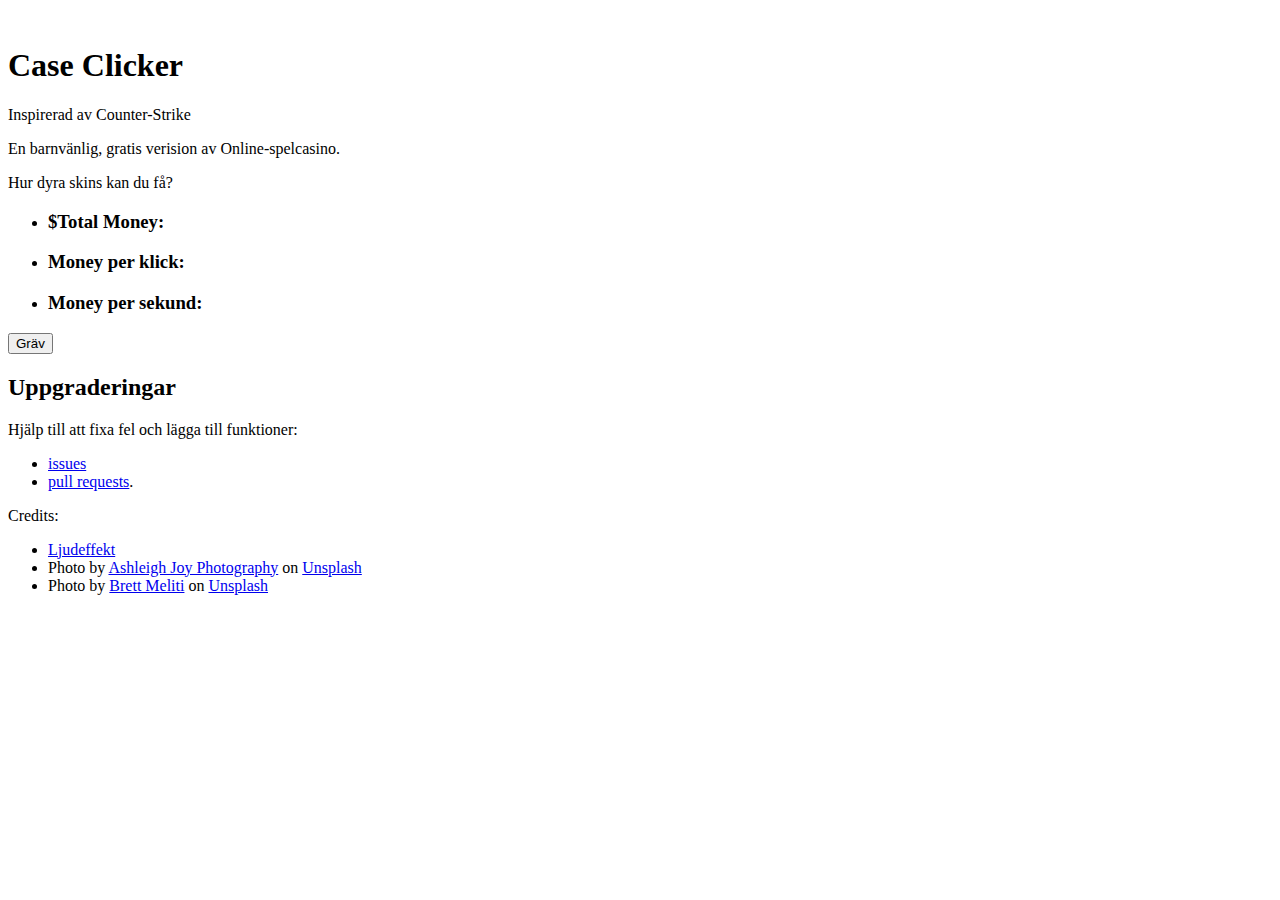
==== index.html @ 8022399f "Börjat spara bilder och ändrade texten efter min planering." ====
<!DOCTYPE html>
<html lang="sv">

<head>
    <meta charset="UTF-8">
    <meta http-equiv="X-UA-Compatible" content="IE=edge">
    <meta name="viewport" content="width=device-width, initial-scale=1.0">
    <link rel="stylesheet" href="css/reset.css">
    <link rel="stylesheet" href="css/style.css">
    <title>Fossiljägaren - Clicker exempel</title>
</head>

<body>
    <audio id="swoosh" src="audio/607251__d4xx__swoosh-2.wav"></audio>
    <header class="hero">
        <picture>
            <source srcset="img/ashleigh-joy-photography-uyRku9KF2N8-unsplash-resize-s.jpg">
            <source srcset="img/ashleigh-joy-photography-uyRku9KF2N8-unsplash-resize.jpg">
            <source srcset="img/ashleigh-joy-photography-uyRku9KF2N8-unsplash-resize.webp">
            <source srcset="img/ashleigh-joy-photography-uyRku9KF2N8-unsplash-resize-s.webp">
            <img src="img/ashleigh-joy-photography-uyRku9KF2N8-unsplash-resize.jpg" alt="">
        </picture>
        <div class="hero-gradient"></div>
        <div class="container hero-content">
            <h1>Case Clicker</h1>
            <div class="lead">
                <p>Inspirerad av Counter-Strike</p>
                <p>En barnvänlig, gratis verision av Online-spelcasino.</p>
                <p>Hur dyra skins kan du få?</p>
            </div>
        </div>
    </header>
    <main class="container">
        <article class="game">
            <div class="game-hud">
                <ul class="game-currency">
                    <li class="item">
                        <h3>$Total Money: <span id="money"></span></h3>
                    </li>
                    <li class="item">
                        <h3>Money per klick: <span id="mpc"></span></h3>
                    </li>
                    <li class="item">
                        <h3>Money per sekund: <span id="mps"></span></h3>
                    </li>
                </ul>
                <div class="game-controls">
                    <button id="game-button">Gräv</button>
                </div>
            </div>
            <div class="w-100">
                <h2>Uppgraderingar</h2>
                <div id="upgradelist"></div>
            </div>
        </article>
    </main>
    <div id="msgbox"></div>
    <footer class="container footer">
        <div>
            <p>Hjälp till att fixa fel och lägga till funktioner:</p>
            <ul>
                <li>
                    <a href="https://github.com/jensnti/clicker/issues">issues</a>
                </li>
                <li>
                    <a href="https://github.com/jensnti/clicker/pulls">pull requests</a>.
                </li>
            </ul>
        </div>
        <div>
            <p>Credits:</p>
            <ul>
                <li>
                    <a href="https://freesound.org/s/607251/">Ljudeffekt</a>
                </li>
                <li>
                    Photo by <a
                        href="https://unsplash.com/@ashleighjoyphotography?utm_source=unsplash&utm_medium=referral&utm_content=creditCopyText">Ashleigh
                        Joy Photography</a> on <a
                        href="https://unsplash.com/photos/uyRku9KF2N8?utm_source=unsplash&utm_medium=referral&utm_content=creditCopyText">Unsplash</a>
                </li>
                <li>
                    Photo by <a
                        href="https://unsplash.com/es/@bmeliti?utm_source=unsplash&utm_medium=referral&utm_content=creditCopyText">Brett
                        Meliti</a> on <a
                        href="https://unsplash.com/photos/RgkYMfFopIA?utm_source=unsplash&utm_medium=referral&utm_content=creditCopyText">Unsplash</a>
                </li>
            </ul>
        </div>
    </footer>
    <script src="js/clicker.js"></script>
</body>

</html>
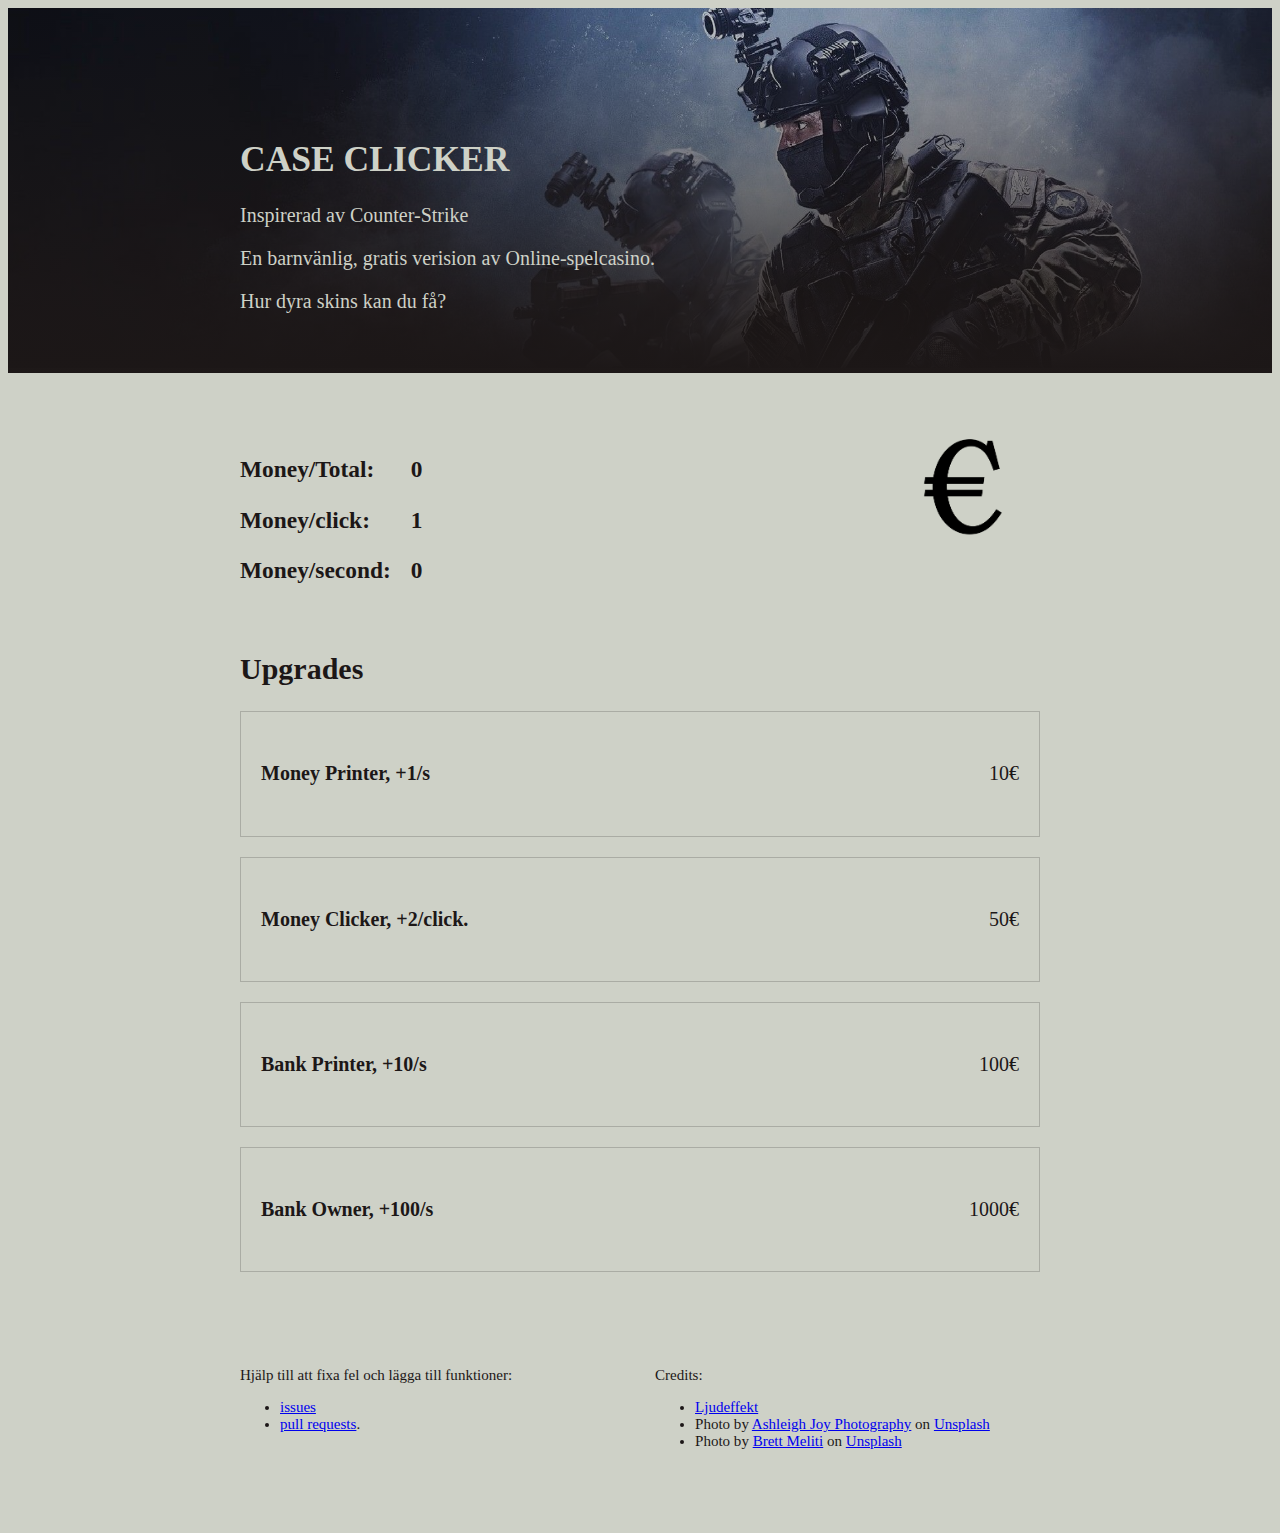
==== commit f75b90b9: "wip" ====
--- a/index.html
+++ b/index.html
@@ -7,14 +7,14 @@
     <meta name="viewport" content="width=device-width, initial-scale=1.0">
     <link rel="stylesheet" href="css/reset.css">
     <link rel="stylesheet" href="css/style.css">
-    <title>Fossiljägaren - Clicker exempel</title>
+    <title>Case mf Clicker</title>
 </head>
 
 <body>
     <audio id="swoosh" src="audio/607251__d4xx__swoosh-2.wav"></audio>
     <header class="hero">
         <picture>
-            <source srcset="img/ashleigh-joy-photography-uyRku9KF2N8-unsplash-resize-s.jpg">
+            <source srcset="img/1.jpg">
             <source srcset="img/ashleigh-joy-photography-uyRku9KF2N8-unsplash-resize.jpg">
             <source srcset="img/ashleigh-joy-photography-uyRku9KF2N8-unsplash-resize.webp">
             <source srcset="img/ashleigh-joy-photography-uyRku9KF2N8-unsplash-resize-s.webp">
@@ -35,21 +35,21 @@
             <div class="game-hud">
                 <ul class="game-currency">
                     <li class="item">
-                        <h3>$Total Money: <span id="money"></span></h3>
+                        <h3>Money/Total: <span id="money"></span></h3>
                     </li>
                     <li class="item">
-                        <h3>Money per klick: <span id="mpc"></span></h3>
+                        <h3>Money/click: <span id="mpc"></span></h3>
                     </li>
                     <li class="item">
-                        <h3>Money per sekund: <span id="mps"></span></h3>
+                        <h3>Money/second: <span id="mps"></span></h3>
                     </li>
                 </ul>
                 <div class="game-controls">
-                    <button id="game-button">Gräv</button>
+                    <button id="game-button"></button>
                 </div>
             </div>
             <div class="w-100">
-                <h2>Uppgraderingar</h2>
+                <h2>Upgrades</h2>
                 <div id="upgradelist"></div>
             </div>
         </article>
--- a/css/style.css
+++ b/css/style.css
@@ -0,0 +1,240 @@
+/* @link https://utopia.fyi/type/calculator?c=320,18,1.2,1240,20,1.333,5,2,&s=0.75|0.5|0.25,1.5|2|3|4|6,s-l&g=s,l,xl,12 */
+/* @link https://utopia.fyi/space/calculator?c=320,18,1.2,1240,20,1.333,5,2,&s=0.75|0.5|0.25,1.5|2|3|4|6,s-l&g=s,l,xl,12 */
+
+:root {
+    --color-lighter: hsl(80, 10%, 90%);
+    --color-light: hsl(80, 10%, 80%);
+    --color-dark: hsl(360, 10%, 10%);
+    --color-dark-transparent: hsla(360, 10%, 10%, 0.2);
+
+    --step--1: clamp(0.94rem, calc(0.94rem + 0vw), 0.94rem);
+    --step-0: clamp(1.13rem, calc(1.08rem + 0.22vw), 1.25rem);
+    --step-1: clamp(1.35rem, calc(1.24rem + 0.55vw), 1.67rem);
+    --step-2: clamp(1.62rem, calc(1.41rem + 1.05vw), 2.22rem);
+
+    --space-xs-s: clamp(0.88rem, calc(0.74rem + 0.65vw), 1.25rem);
+    --space-s-m: clamp(1.13rem, calc(0.86rem + 1.3vw), 1.88rem);
+    --space-m-l: clamp(1.69rem, calc(1.4rem + 1.41vw), 2.5rem);
+    --space-l-xl: clamp(2.25rem, calc(1.73rem + 2.61vw), 3.75rem);
+
+    --space-2xl-3xl: clamp(4.5rem, calc(3.46rem + 5.22vw), 7.5rem);
+
+    --space-4xl-5xl: clamp(7.88rem, calc(7.14rem + 3.7vw), 10rem);
+}
+
+body {
+    background-color: var(--color-light);
+    color: var(--color-dark);
+    font-family: sans-serif;
+    font-size: var(--step-0);
+    font-family: Georgia, 'Times New Roman', Times, serif;
+}
+
+h1 {
+    font-size: var(--step-2);
+    text-transform: uppercase;
+    font-weight: 700;
+    max-width: 20ch;
+    font-family: Georgia, 'Times New Roman', Times, serif;
+}
+
+/* göm audio, används för att preloada ljudet */
+audio {
+    display: none;
+}
+
+.container {
+    width: min(80ch, 100vw - var(--space-l-xl));
+    margin-inline: auto;
+}
+
+.footer {
+    --min: 30ch;
+
+    margin-top: auto;
+    padding: var(--space-l-xl) 0;
+    display: grid;
+    grid-template-columns: repeat(auto-fit, minmax(min(100%, var(--min)), 1fr));
+    gap: var(--space-s-m);
+}
+.footer > * {
+    font-size: var(--step--1);
+}
+.hero {
+    display: grid;
+    grid-template-areas: 'stack';
+}
+
+.hero-gradient {
+    grid-area: stack;
+    place-self: end;
+    width: 100%;
+    height: 100%;
+    background: linear-gradient(
+        0deg,
+        var(--color-dark),
+        var(--color-dark-transparent)
+    );
+}
+
+.hero > picture {
+    place-self: center;
+    grid-area: stack;
+    width: 100%;
+    height: 100%;
+}
+
+.hero img {
+    width: 100%;
+    height: 40vh;
+    aspect-ratio: 16/9;
+    object-fit: cover;
+}
+
+.hero-content {
+    grid-area: stack;
+    place-self: end;
+    padding: var(--space-m-l) 0;
+    color: var(--color-light);
+}
+
+@media (max-width: 30rem) {
+    .lead {
+        display: none;
+    }
+    .hero > picture {
+        max-height: 15vh;
+    }
+}
+
+.game {
+    margin-top: var(--space-m-l);
+}
+
+/* flex och space between ordnar layouten för speldata och knappen på desktop */
+.game-hud {
+    display: flex;
+    justify-content: space-between;
+}
+
+.game-currency {
+    list-style: none;
+    padding: 0;
+}
+
+/* game-currency är en lista med list items */
+.item > h3 {
+    display: flex;
+    justify-content: space-between;
+    gap: var(--space-xs-s);
+}
+
+@media (max-width: 30rem) {
+    .game-hud {
+        flex-direction: column-reverse;
+    }
+    .game-controls {
+        place-self: center;
+    }
+}
+
+/* för spelelementet används #id som selektor för att skapa css reglerna */
+#game-button {
+    width: var(--space-4xl-5xl);
+    height: var(--space-4xl-5xl);
+    font-size: var(--step-2);
+    background: url('../img/euro.png');
+    background-size: cover;
+    background-position: center;
+    border: 2px solid transparent;
+    color: var(--color-light);
+    text-transform: uppercase;
+    font-weight: 700;
+    cursor: pointer;
+}
+
+#game-button:hover {
+    border-color: var(--color-dark-transparent);
+}
+
+#game-button:active {
+    border-color: var(--color-dark);
+    background-color: var(--color-dark-transparent);
+}
+
+/* #msgbox är elementet som visar sidans toasts, popupmeddelanden
+* fixed fungerar liknande absolute för att positionera element på ett fast ställe
+* vi använder måttet vmin som skalas efter webbläsarens storlek
+*/
+#msgbox {
+    position: fixed;
+    right: 2vmin;
+    bottom: 2vmin;
+    min-width: 16rem;
+}
+
+#msgbox > p {
+    margin-bottom: var(--space-xs-s);
+    padding: var(--space-xs-s);
+}
+
+/* de här klasserna används för att bestämma stilen på de olika storternas
+ * meddelanden. Javascript används för att lägga till stilen på meddelandet
+ */
+.warning {
+    background-color: palevioletred;
+}
+
+.success {
+    background-color: mediumspringgreen;
+}
+
+.achievement {
+    color: var(--color-light);
+    background-color: rebeccapurple;
+}
+
+/* dessa kort används för spelets uppgraderingar 
+ * lägg märke till padding och margin för att ge elementen lite luft och 
+ * skapa en mer lättläst struktur
+ */
+.card {
+    display: flex;
+    justify-content: space-between;
+    cursor: pointer;
+    border: 1px solid var(--color-dark-transparent);
+    margin: var(--space-xs-s) 0;
+    padding: var(--space-s-m) var(--space-xs-s);
+}
+
+.card:hover {
+    background-color: var(--color-lighter);
+}
+
+.card p:not(.title) {
+    text-align: end;
+}
+/* klassen används på kortets titel, font-weight: 600 gör fonten fetare, en normal
+ * font vikt är oftast 400
+ */
+.title {
+    font-weight: 600;
+}
+
+/* animation och klass för att blinka texten */
+
+@keyframes flash {
+    0% {
+        color: var(--color-dark);
+    }
+    50% {
+        color: var(--color-dark-transparent);
+    }
+    100% {
+        color: var(--color-dark);
+    }
+}
+
+.active {
+    animation: flash 1s infinite;
+}
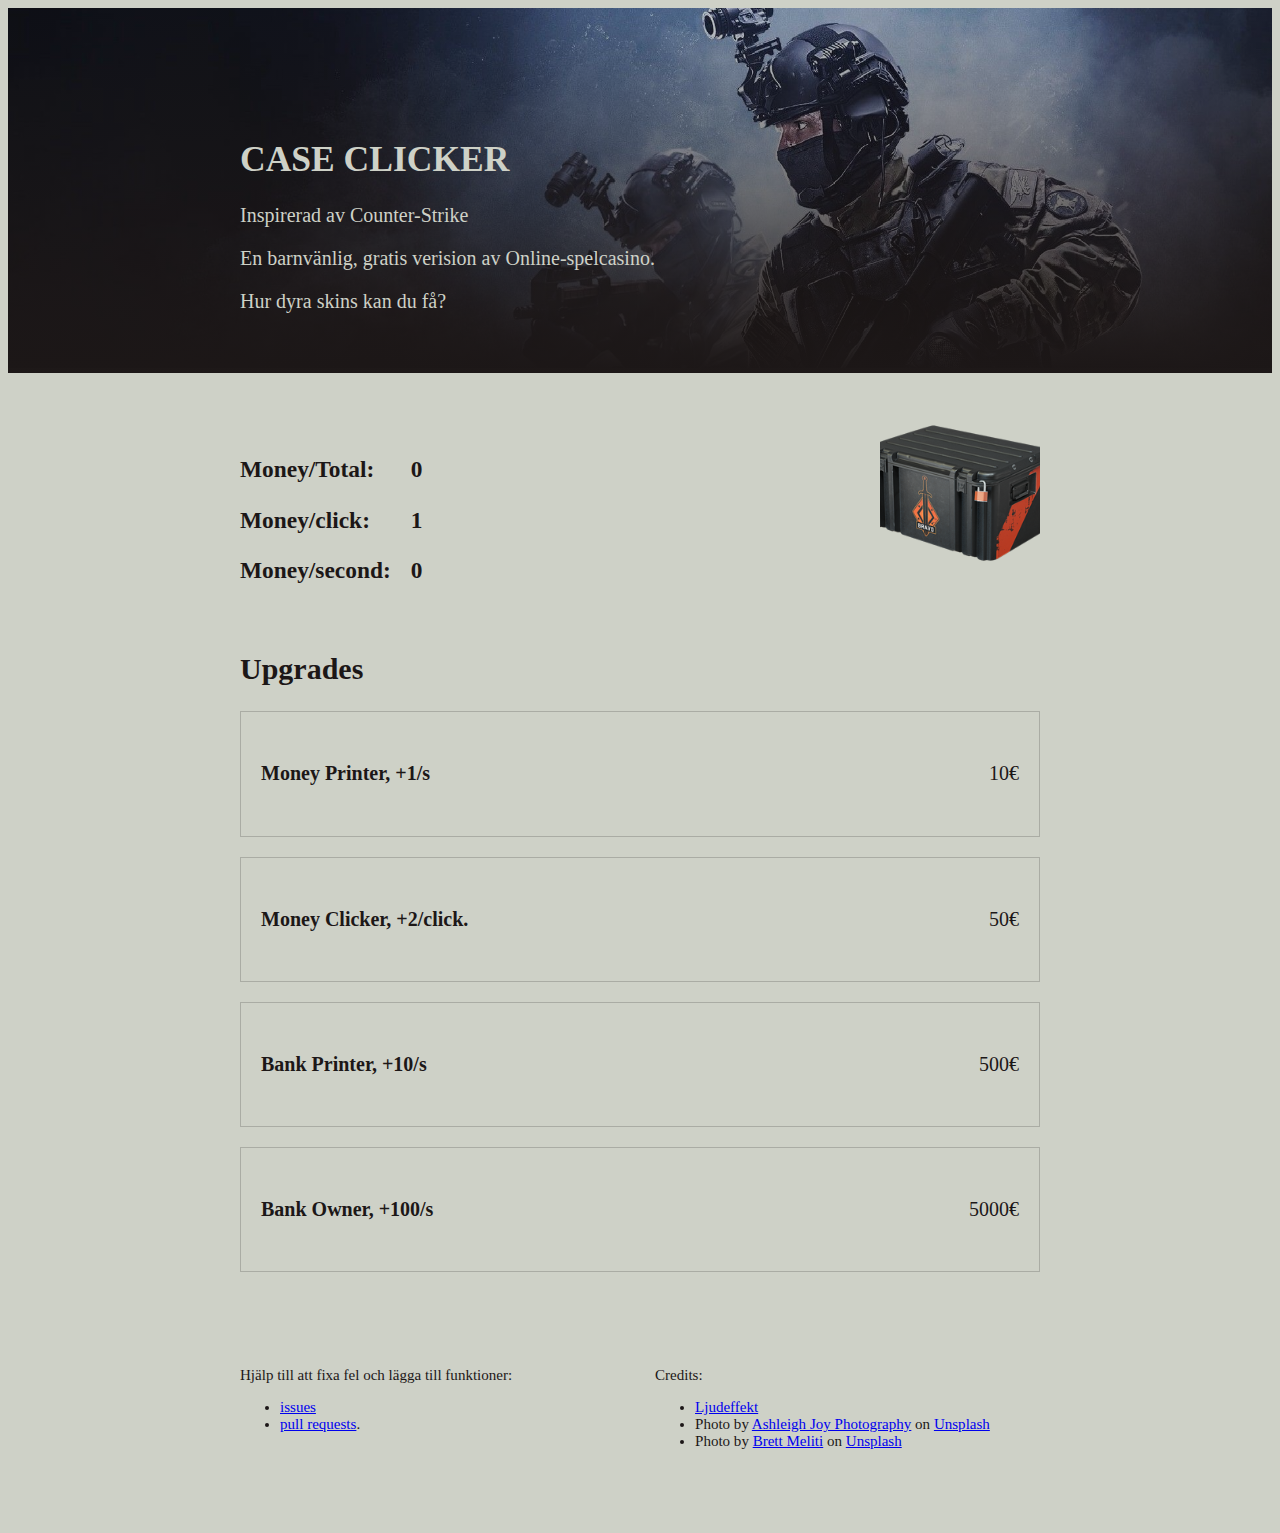
==== commit f09bf8fe: "klar med din kod, om jag vill försätta blir det egen" ====
--- a/index.html
+++ b/index.html
@@ -43,6 +43,7 @@
                     <li class="item">
                         <h3>Money/second: <span id="mps"></span></h3>
                     </li>
+                
                 </ul>
                 <div class="game-controls">
                     <button id="game-button"></button>
--- a/css/style.css
+++ b/css/style.css
@@ -143,7 +143,7 @@
     width: var(--space-4xl-5xl);
     height: var(--space-4xl-5xl);
     font-size: var(--step-2);
-    background: url('../img/euro.png');
+    background: url('../img/2.png');
     background-size: cover;
     background-position: center;
     border: 2px solid transparent;
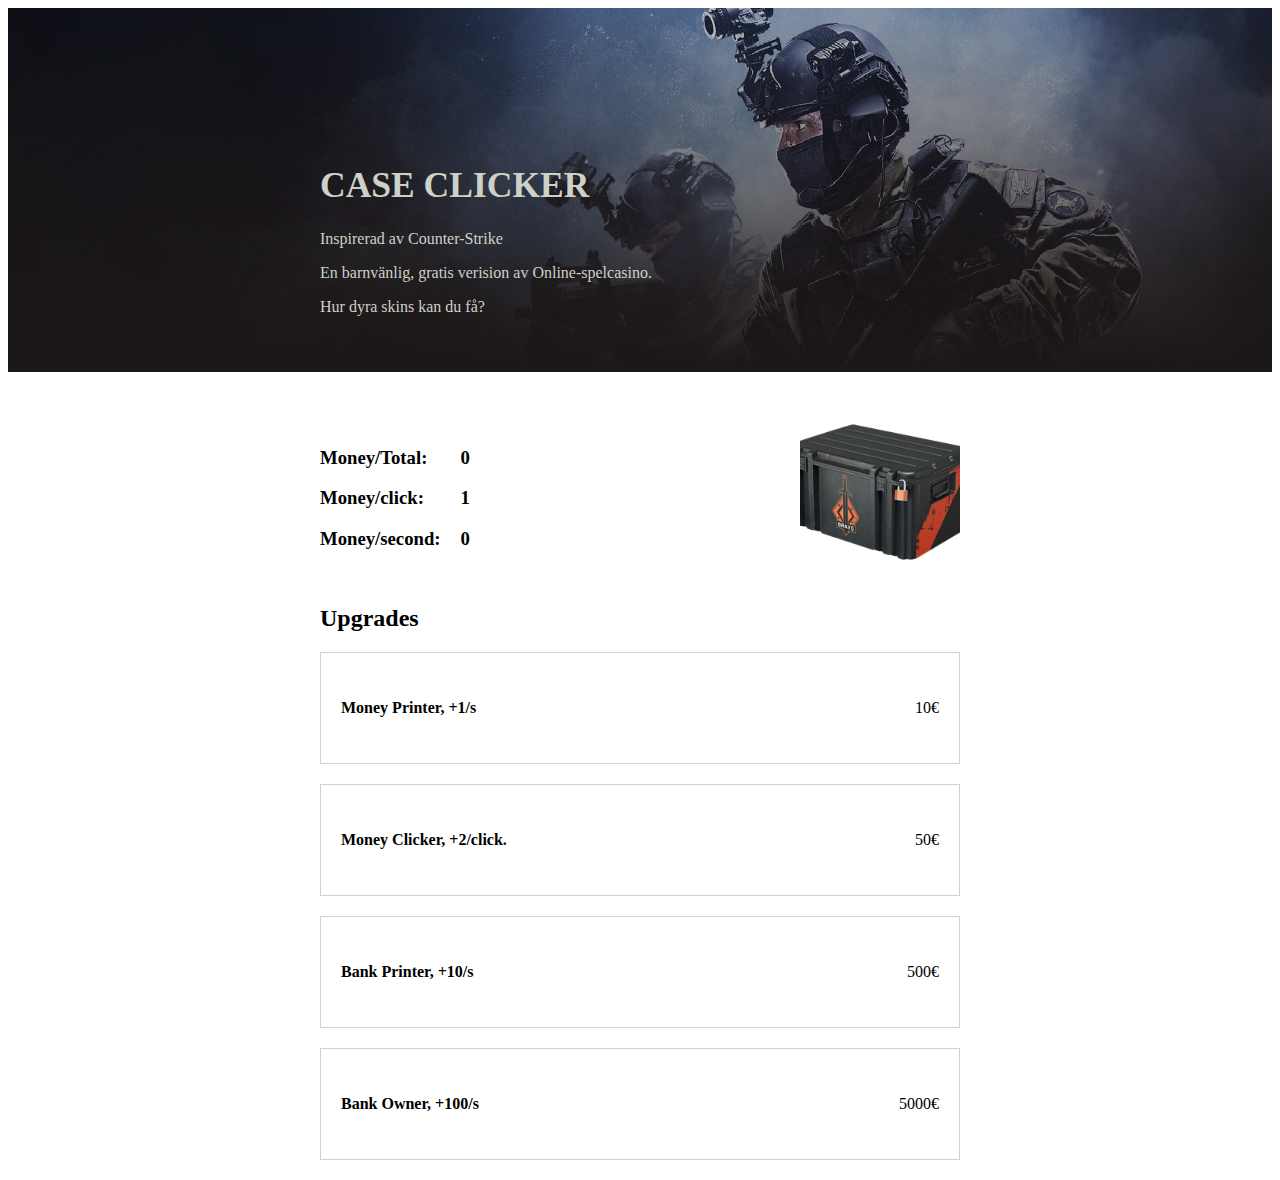
==== commit 88cb8130: "Klar mannen." ====
--- a/index.html
+++ b/index.html
@@ -55,40 +55,7 @@
             </div>
         </article>
     </main>
-    <div id="msgbox"></div>
-    <footer class="container footer">
-        <div>
-            <p>Hjälp till att fixa fel och lägga till funktioner:</p>
-            <ul>
-                <li>
-                    <a href="https://github.com/jensnti/clicker/issues">issues</a>
-                </li>
-                <li>
-                    <a href="https://github.com/jensnti/clicker/pulls">pull requests</a>.
-                </li>
-            </ul>
-        </div>
-        <div>
-            <p>Credits:</p>
-            <ul>
-                <li>
-                    <a href="https://freesound.org/s/607251/">Ljudeffekt</a>
-                </li>
-                <li>
-                    Photo by <a
-                        href="https://unsplash.com/@ashleighjoyphotography?utm_source=unsplash&utm_medium=referral&utm_content=creditCopyText">Ashleigh
-                        Joy Photography</a> on <a
-                        href="https://unsplash.com/photos/uyRku9KF2N8?utm_source=unsplash&utm_medium=referral&utm_content=creditCopyText">Unsplash</a>
-                </li>
-                <li>
-                    Photo by <a
-                        href="https://unsplash.com/es/@bmeliti?utm_source=unsplash&utm_medium=referral&utm_content=creditCopyText">Brett
-                        Meliti</a> on <a
-                        href="https://unsplash.com/photos/RgkYMfFopIA?utm_source=unsplash&utm_medium=referral&utm_content=creditCopyText">Unsplash</a>
-                </li>
-            </ul>
-        </div>
-    </footer>
+   
     <script src="js/clicker.js"></script>
 </body>
 
--- a/css/style.css
+++ b/css/style.css
@@ -23,11 +23,9 @@
 }
 
 body {
-    background-color: var(--color-light);
-    color: var(--color-dark);
-    font-family: sans-serif;
-    font-size: var(--step-0);
-    font-family: Georgia, 'Times New Roman', Times, serif;
+    background-image: url(../img/3.jpg);
+    background-size: cover;
+
 }
 
 h1 {
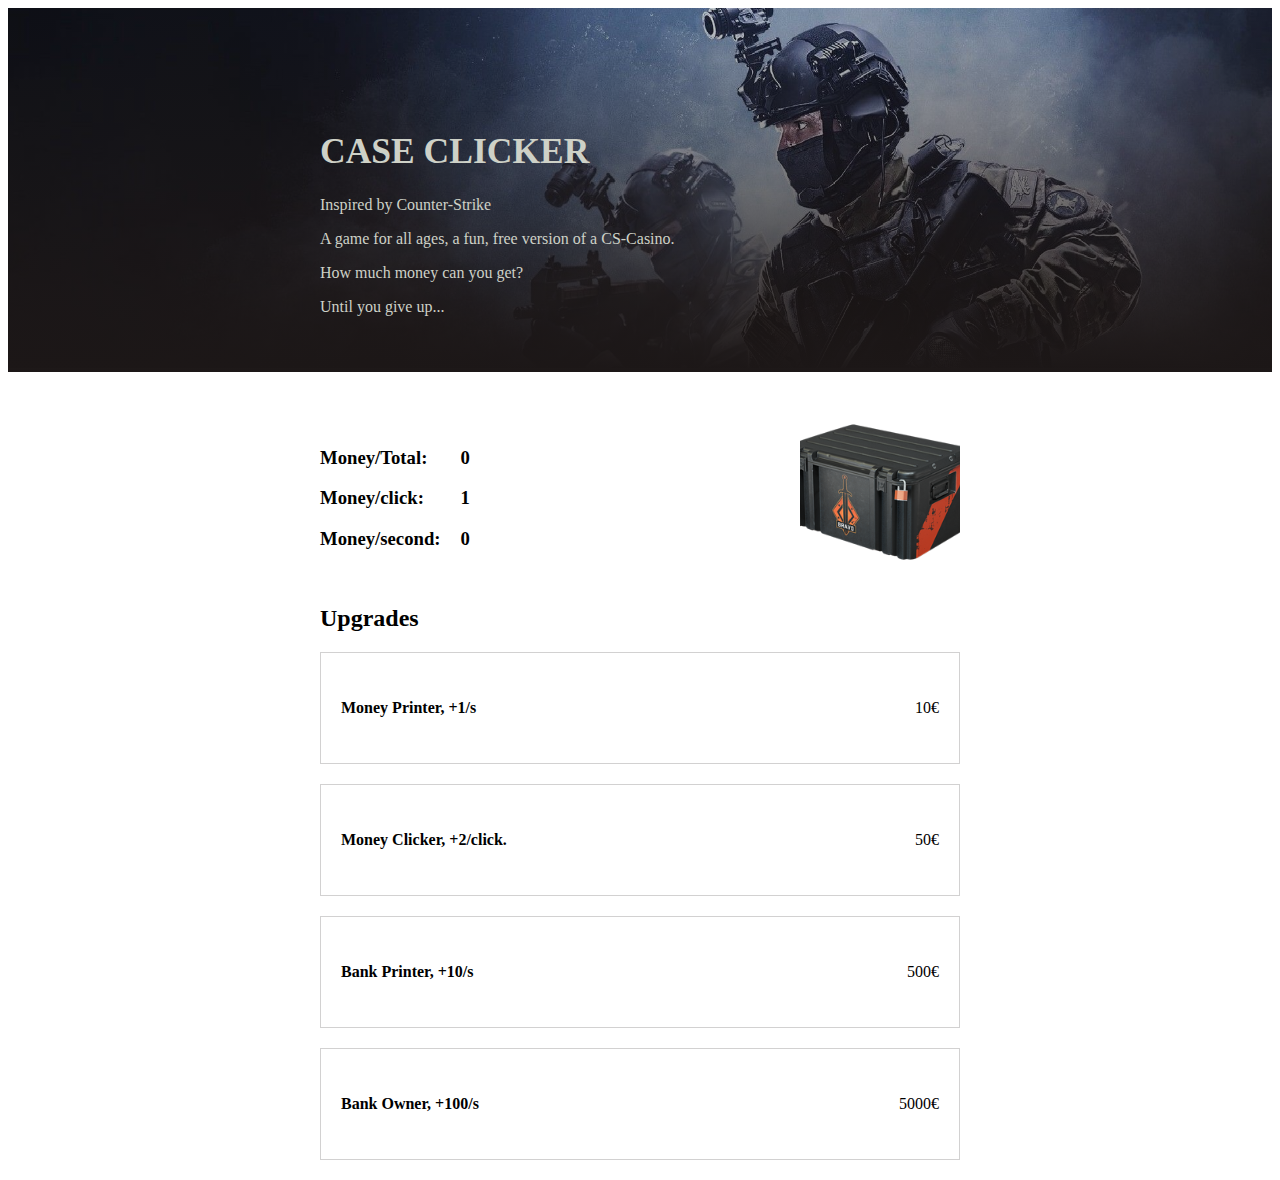
==== commit 6385de63: "Klar" ====
--- a/index.html
+++ b/index.html
@@ -24,9 +24,10 @@
         <div class="container hero-content">
             <h1>Case Clicker</h1>
             <div class="lead">
-                <p>Inspirerad av Counter-Strike</p>
-                <p>En barnvänlig, gratis verision av Online-spelcasino.</p>
-                <p>Hur dyra skins kan du få?</p>
+                <p>Inspired by Counter-Strike </p>
+                <p>A game for all ages, a fun, free version of a CS-Casino.</p>
+                <p>How much money can you get?</p>
+                <p>Until you give up...</p>
             </div>
         </div>
     </header>
@@ -55,7 +56,7 @@
             </div>
         </article>
     </main>
-   
+    <div id="msgbox"></div>
     <script src="js/clicker.js"></script>
 </body>
 
